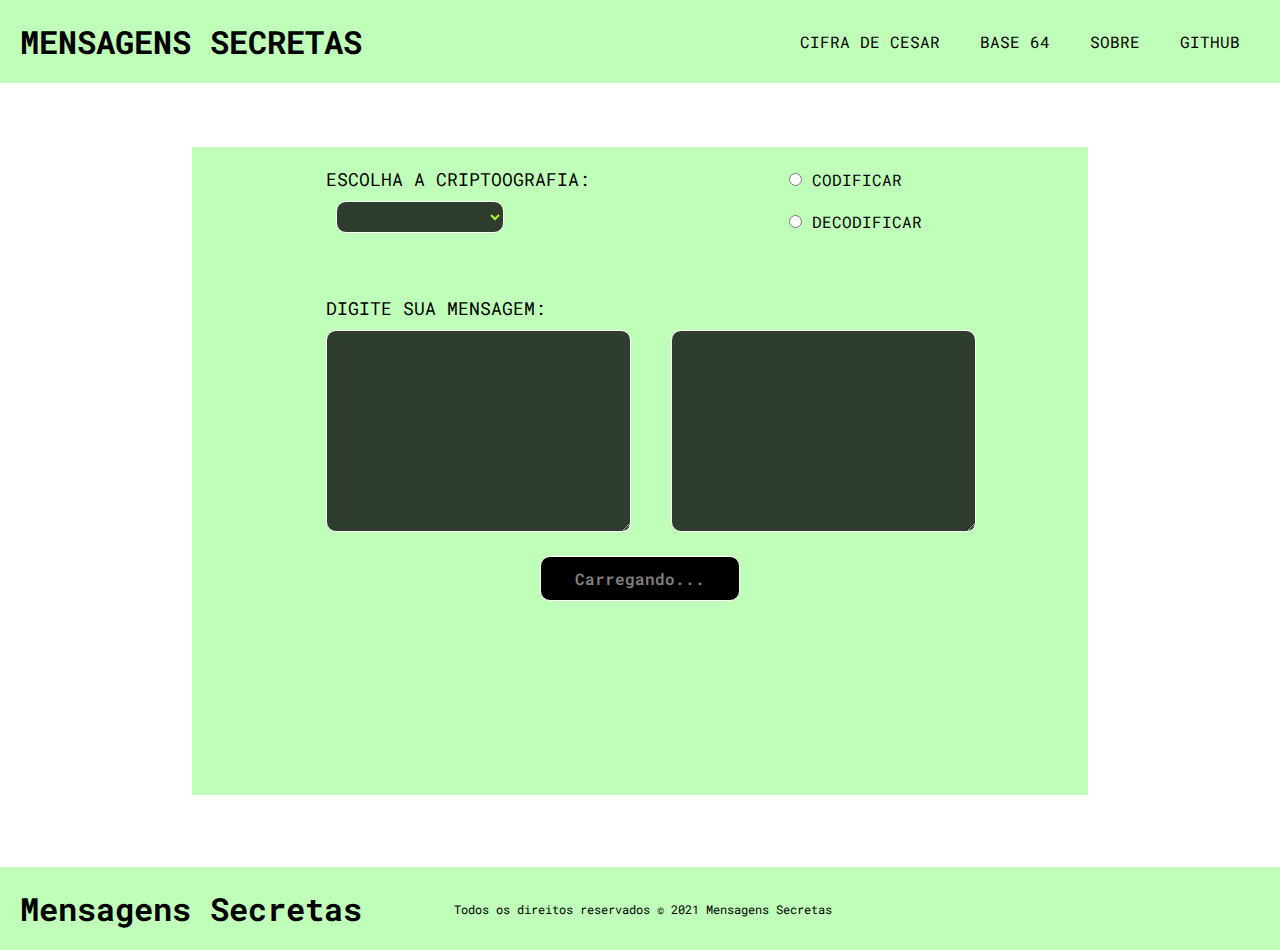
==== index.html @ c6d502ea "Inserção do programa de criptografar e descriptografar frases" ====
<!DOCTYPE html>
<html lang="pt-br">
    <head>
        <meta charset="UTF-8">
        <meta http-equiv="X-UA-Compatible" content="IE=edge">
        <meta name="viewport" content="width=device-width, initial-scale=1.0">
        <link rel="stylesheet" href="./style.css">
        <title>Mensagens Secretas</title>
    </head>
    <body>
        <header>
            <h1>Mensagens Secretas</h1>
            <ul>
                <li>Cifra de Cesar</li>
                <li>Base 64</li>
                <li>Sobre</li>
                <li><a href="https://github.com/sashamoon">GitHub</a></li>
            </ul>
        </header>
        <main>
            <div class="container">
                <section class="linhaUm">
                    <div class="selectCriptografia">
                        <p class='criptografia'>Escolha a criptoografia: </p>
                        <div class="escolhaCriptografia">
                            <select class='select' name="codificadores" onchange="escolhaCriptografia()">
                                <option value="nulo"></option>
                                <option value="cifraCesar" class="cifraCesar">Cifra de Cesar</option>
                                <option value="base64" class="base64">Base 64</option>
                            </select>
                            <input type="text" class="rotacao" onchange="validaRotacao()">
                        </div>
                    </div>

                    <div class="radioEscolha">
                        <input type="radio" id="codificar" class="codificar" name="codigo" value="Codificar" onchange="botaoCriptografar()">
                        <label for="codificar">Codificar</label><br><br>
                        <input type="radio" id="descodificar" class="descodificar" name="codigo" value="Descodificar" onchange="botaoDescriptografar()">
                        <label for="descodificar">Decodificar</label>
                    </div>
                </section>

                <section class="linhaDois">
                    <div class="textAreaResultado">
                        <label for='mesagemRecebida'><p class='mensagem'>Digite sua mensagem: </p></label>
                        <textarea name="mesagemRecebida" class="receber" cols="30" rows="10"></textarea>
                        <textarea name="mesagemRecebida" class="resultado" cols="30" rows="10" disabled></textarea>
                    </div>
                </section>

                <section class="linhaTres">
                    <button type="submit" onclick="decisao()">
                        <p class="bparagrafo">Carregando...</p>
                    </button>
                </section>
            </div>
        </main>
        <footer>
            <h1>Mensagens Secretas</h1>
            <p>Todos os direitos reservados &copy; 2021 Mensagens Secretas</p>
        </footer>
        <script src="././script/script.js"></script>
        <script src="././script/cifraCesar.js"></script>
        <script src="././script/base64.js"></script>
    </body>
</html>
---- style.css ----
@import url('https://fonts.googleapis.com/css2?family=Roboto+Mono:wght@300;400&display=swap');

*{
    padding: 0;
    margin: 0;
    box-sizing: border-box;
    font-family: 'Roboto Mono', monospace;
}

body{
    background-image: url(./matrix_gif.gif);
}


/* HEADER */
header{
    display: flex;
    justify-content: space-between;
    align-items: center;
    background-color: rgba(129, 255, 117, 0.5);
    padding: 20px;
    text-transform: uppercase;
}

header h1{
    width: 50%;
}

ul{
    display: flex;
    justify-content: end;
    list-style: none;
    width: 50%;
}

li{
    margin: 0 20px;
    cursor: pointer;
}

li:hover, a:hover{
    color: white;
}

a{
    text-decoration: none;
    color: black;
}

/* MAIN */
main{
    height: 80vh;
}

.container{
    margin: 5% 15%;
    height: 90%;
    width: 70%;
    background-color: rgba(129, 255, 117, 0.5);
}

.linhaUm{
    padding-top: 20px;
    display: flex;
    align-items: center;
    text-transform: uppercase;
}

.selectCriptografia{
    width: 50%;
    margin-left: 15%;
}

.criptografia, .mensagem{
    font-size: 18px;
    margin-bottom: 10px;
}

select{
    width: 45%;
    background: rgba(0, 0, 0, 0.76);
    border: 1px solid #fff;
    border-radius: 10px;
    margin: 0 10px;
    padding: 5px;
    color: greenyellow;
}

.rotacao{
    visibility: hidden;
}

.radioEscolha{
    width: 40%;
    margin-left: 10%;
}

.linhaDois{
    margin-top: 7%;
    display: flex;
    justify-content: space-around;
}

.textAreaResultado{
    width: 100%;
    margin-left: 15%;
}

.mensagem{
    text-transform: uppercase;
}

.receber{
    background: rgba(0, 0, 0, 0.76);
    border: 1px solid #fff;
    border-radius: 10px;
    width: 40%;
    margin-right: 30px;
    color: greenyellow;
    padding: 10px;
}

.resultado{
    background: rgba(0, 0, 0, 0.76);
    border: 1px solid #fff;
    border-radius: 10px;
    width: 40%;
    color: greenyellow;
    padding: 10px;
}

.linhaTres{
    display: flex;
    justify-content: center;
    margin-top: 20px;
}

button {
    width: 200px;
    height: 45px;
    border-radius: 10px;
    color: grey;
    font-weight: 600;
    font-size: 16px;
    border: 1px solid #fff;
    cursor: pointer;
    background: black;
    outline: none;
    transition: 0.1s;
}

button:hover {
    background: #fff;
    border: 1px solid #fff;
    outline: none;
}

/* FOOTER */
footer{
    display: flex;
    align-items: center;
    background-color: rgba(129, 255, 117, 0.5);
    padding: 20px;
}

footer h1{
    width: 35%;
}

footer p{
    font-size: 12px;
}
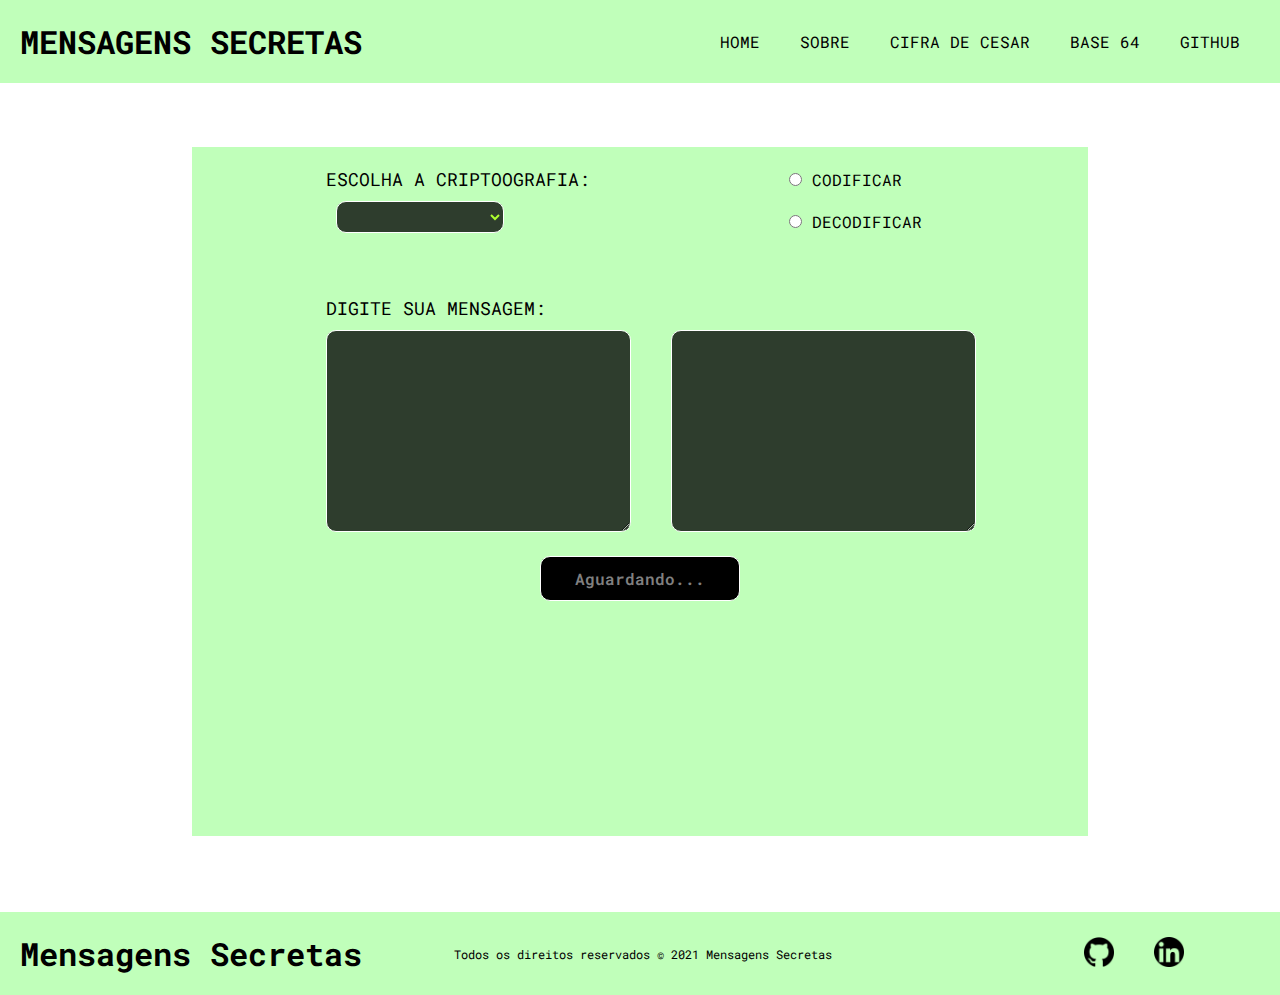
==== commit cd3a184d: "Inserção dos menus e ajuste de erros" ====
--- a/index.html
+++ b/index.html
@@ -11,10 +11,11 @@
         <header>
             <h1>Mensagens Secretas</h1>
             <ul>
-                <li>Cifra de Cesar</li>
-                <li>Base 64</li>
-                <li>Sobre</li>
-                <li><a href="https://github.com/sashamoon">GitHub</a></li>
+                <li><a href="./index.html">Home</a></li>
+                <li><a href="./view/sobre.html">Sobre</a></li>
+                <li><a href="./view/cifraCesar.html">Cifra de Cesar</a></li>
+                <li><a href="./view/base64.html">Base 64</a></li>
+                <li><a href="https://github.com/sashamoon" target="_blank">GitHub</a></li>
             </ul>
         </header>
         <main>
@@ -50,7 +51,7 @@
 
                 <section class="linhaTres">
                     <button type="submit" onclick="decisao()">
-                        <p class="bparagrafo">Carregando...</p>
+                        <p class="bparagrafo">Aguardando...</p>
                     </button>
                 </section>
             </div>
@@ -58,7 +59,12 @@
         <footer>
             <h1>Mensagens Secretas</h1>
             <p>Todos os direitos reservados &copy; 2021 Mensagens Secretas</p>
+            <ul>
+                <li><a href="https://github.com/sashamoon" target="_blank"><img src="./icone_rede_social/github.png" alt="Github"></a></li>
+                <li><a href="https://www.linkedin.com/in/sarahalvesoliveira/" target="_blank"><img src="./icone_rede_social/linkedin.png" alt="Linkedin"></a></li>
+            </ul>
         </footer>
+        <script src="https://code.jquery.com/jquery-3.6.0.min.js"></script>
         <script src="././script/script.js"></script>
         <script src="././script/cifraCesar.js"></script>
         <script src="././script/base64.js"></script>
--- a/style.css
+++ b/style.css
@@ -10,7 +10,6 @@
 body{
     background-image: url(./matrix_gif.gif);
 }
-
 
 /* HEADER */
 header{
@@ -26,7 +25,7 @@
     width: 50%;
 }
 
-ul{
+header ul{
     display: flex;
     justify-content: end;
     list-style: none;
@@ -49,7 +48,7 @@
 
 /* MAIN */
 main{
-    height: 80vh;
+    height: 85vh;
 }
 
 .container{
@@ -169,4 +168,15 @@
 
 footer p{
     font-size: 12px;
+}
+
+footer ul{
+    display: flex;
+    justify-content: end;
+    list-style: none;
+    width: 30%;
+}
+
+img{
+    width: 30px;
 }